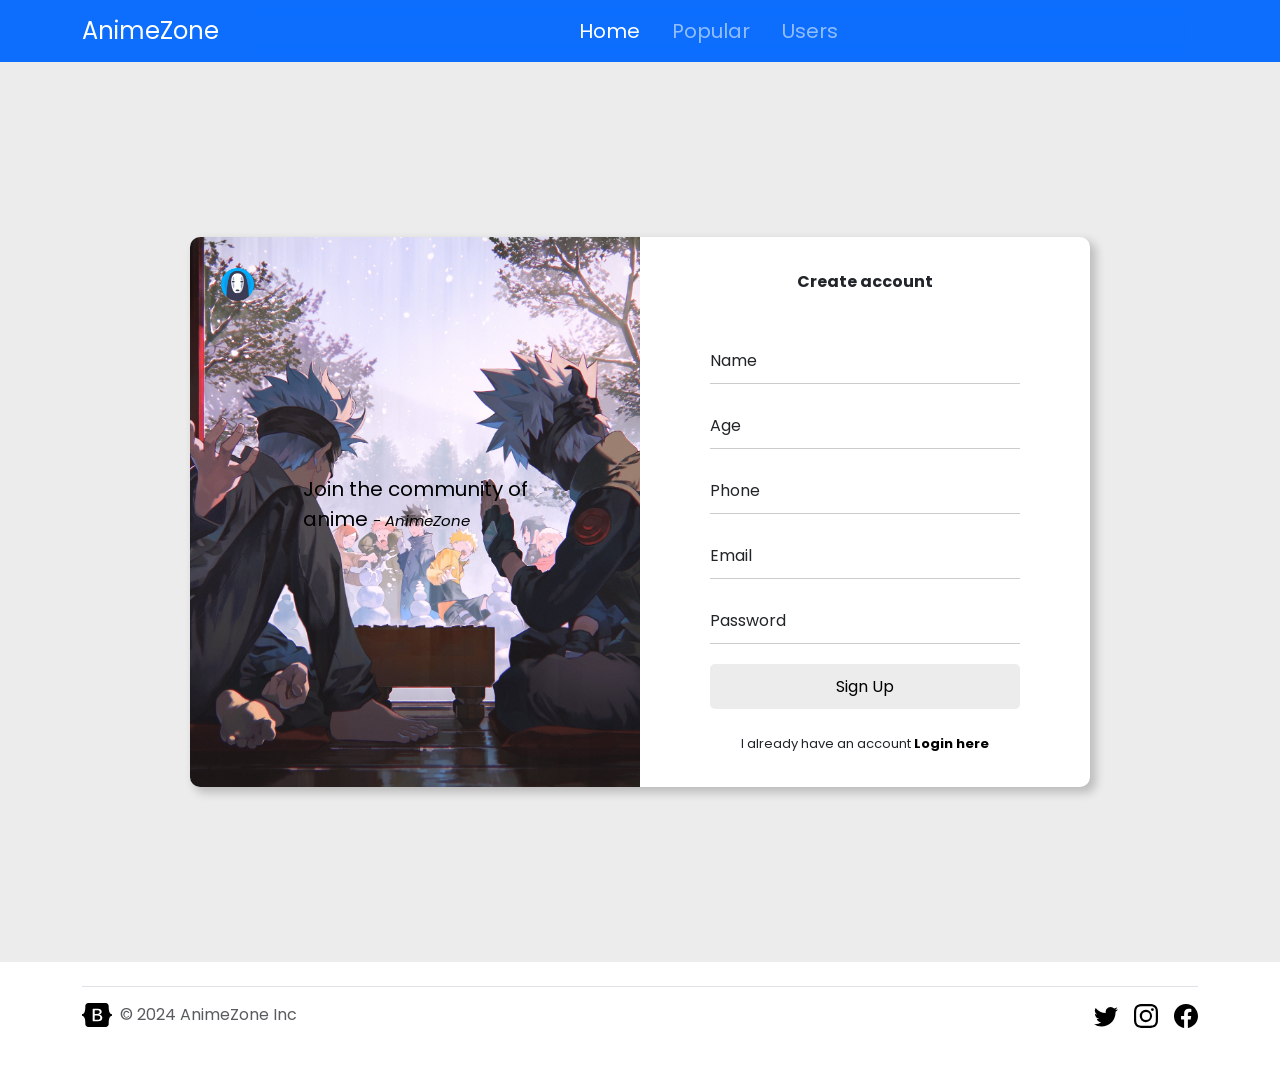
==== signup.html @ 5cd8377d "Sitio Web Responsive con temática libre con bootstrap" ====
<!DOCTYPE html>
<html>
<head>
    <meta charset="UTF-8">
    <meta name="viewport" content="width=device-width, initial-scale=1.0">
    <link rel="stylesheet" href="css/style.css">
    <link rel="stylesheet" href="css/login.css">
    <link href="https://cdn.jsdelivr.net/npm/bootstrap@5.3.3/dist/css/bootstrap.min.css" rel="stylesheet" integrity="sha384-QWTKZyjpPEjISv5WaRU9OFeRpok6YctnYmDr5pNlyT2bRjXh0JMhjY6hW+ALEwIH" crossorigin="anonymous">
    <title>AnimeZone</title>
    <link rel="icon" type="image/x-icon" href="img/favicon.png">
</head>
<body> 

  <!--Navbar/Header-->
  <nav class="navbar navbar-expand-lg navbar-dark bg-primary">
    <div class="container">
        <!--Logo-->
      <a class="navbar-brand fs-4" href="index.html">AnimeZone</a>
      <!--Togle btn-->
      <button class="navbar-toggler shadow-none border-0" type="button" data-bs-toggle="offcanvas" data-bs-target="#offcanvasNavbar" aria-controls="offcanvasNavbar" aria-label="Toggle navigation">
        <spanfixed-top class="navbar-toggler-icon"auto></span>
      </button>
      <!--SideBar-->
      <div class="sidebar offcanvas offcanvas-start" style="background-color: rgba(255, 255, 255, 0.20); backdrop-filter: blur(5px);" tabindex="-1" id="offcanvasNavbar" aria-labelledby="offcanvasNavbarLabel">
        <!--SideBar Header-->
        <div class="offcanvas-header text-white border-bottom">
          <h5 class="offcanvas-title" id="offcanvasNavbarLabel">AnimeZone</h5>
          <button type="button" class="btn-close btn-close-white shadow-none" data-bs-dismiss="offcanvas" aria-label="Close"></button>
        </div>
        <!--SideBar body-->
        <div class="offcanvas-body d-flex flex-column flex-lg-row p-4 p-lg-0">
          <ul class="navbar-nav justify-content-center align-items-center fs-5 flex-grow-1 pe-3">
            <li class="nav-item mx-2">
              <a class="nav-link active" aria-current="page" href="index.html">Home</a>
            </li>
            <li class="nav-item mx-2">
              <a class="nav-link" href="popular.html">Popular</a>
            </li>
              <li class="nav-item mx-2">
                <a class="nav-link" href="users.html">Users</a>
              </li>
          </ul>
        </div>
      </div>
    </div>
  </nav>
    
  <div class="wrapper">
    <div class="container main">
        <div class="row">
            <div class="col-md-6 side-imagen">
                       
                <!-------------      image     ------------->
                
                <img src="img/favicon.png" alt="">
                <div class="text">
                    <p>Join the community of anime <i>- AnimeZone</i></p>
                </div>
                
            </div>

            <div class="col-md-6 right">
                
                <div class="input-box">
                   
                   <header>Create account</header>
                   <div class="input-field">
                    <input type="text" class="input" id="username" autocomplete="on" required> 
                    <label for="name">Name</label> 
                </div>
                <div class="input-field">
                    <input type="number" class="input" id="Age" autocomplete="on" required> 
                    <label for="age">Age</label> 
                </div>
                <div class="input-field">
                    <input type="number" class="input" id="phone" autocomplete="on" required> 
                    <label for="phone">Phone</label> 
                </div>
                   <div class="input-field">
                        <input type="text" class="input" id="email" autocomplete="off" required> 
                        <label for="email">Email</label> 
                    </div> 
                   <div class="input-field">
                        <input type="password" class="input" id="pass" required>
                        <label for="pass">Password</label>
                    </div> 
                   <div class="input-field">
                        
                        <input type="submit" class="submit" value="Sign Up">
                   </div> 
                   <div class="signin">
                    <span>I already have an account <a href="login.html">Login here</a></span>
                   </div>
                </div>  
            </div>
        </div>
    </div>
</div>








<!--Footer-->   
<svg xmlns="http://www.w3.org/2000/svg" style="display: none;">
  <symbol id="bootstrap" viewBox="0 0 118 94">
    <title>AnimeZone</title>
    <path fill-rule="evenodd" clip-rule="evenodd" d="M24.509 0c-6.733 0-11.715 5.893-11.492 12.284.214 6.14-.064 14.092-2.066 20.577C8.943 39.365 5.547 43.485 0 44.014v5.972c5.547.529 8.943 4.649 10.951 11.153 2.002 6.485 2.28 14.437 2.066 20.577C12.794 88.106 17.776 94 24.51 94H93.5c6.733 0 11.714-5.893 11.491-12.284-.214-6.14.064-14.092 2.066-20.577 2.009-6.504 5.396-10.624 10.943-11.153v-5.972c-5.547-.529-8.934-4.649-10.943-11.153-2.002-6.484-2.28-14.437-2.066-20.577C105.214 5.894 100.233 0 93.5 0H24.508zM80 57.863C80 66.663 73.436 72 62.543 72H44a2 2 0 01-2-2V24a2 2 0 012-2h18.437c9.083 0 15.044 4.92 15.044 12.474 0 5.302-4.01 10.049-9.119 10.88v.277C75.317 46.394 80 51.21 80 57.863zM60.521 28.34H49.948v14.934h8.905c6.884 0 10.68-2.772 10.68-7.727 0-4.643-3.264-7.207-9.012-7.207zM49.948 49.2v16.458H60.91c7.167 0 10.964-2.876 10.964-8.281 0-5.406-3.903-8.178-11.425-8.178H49.948z"></path>
  </symbol>
  <symbol id="facebook" viewBox="0 0 16 16">
    <path d="M16 8.049c0-4.446-3.582-8.05-8-8.05C3.58 0-.002 3.603-.002 8.05c0 4.017 2.926 7.347 6.75 7.951v-5.625h-2.03V8.05H6.75V6.275c0-2.017 1.195-3.131 3.022-3.131.876 0 1.791.157 1.791.157v1.98h-1.009c-.993 0-1.303.621-1.303 1.258v1.51h2.218l-.354 2.326H9.25V16c3.824-.604 6.75-3.934 6.75-7.951z"/>
  </symbol>
  <symbol id="instagram" viewBox="0 0 16 16">
      <path d="M8 0C5.829 0 5.556.01 4.703.048 3.85.088 3.269.222 2.76.42a3.917 3.917 0 0 0-1.417.923A3.927 3.927 0 0 0 .42 2.76C.222 3.268.087 3.85.048 4.7.01 5.555 0 5.827 0 8.001c0 2.172.01 2.444.048 3.297.04.852.174 1.433.372 1.942.205.526.478.972.923 1.417.444.445.89.719 1.416.923.51.198 1.09.333 1.942.372C5.555 15.99 5.827 16 8 16s2.444-.01 3.298-.048c.851-.04 1.434-.174 1.943-.372a3.916 3.916 0 0 0 1.416-.923c.445-.445.718-.891.923-1.417.197-.509.332-1.09.372-1.942C15.99 10.445 16 10.173 16 8s-.01-2.445-.048-3.299c-.04-.851-.175-1.433-.372-1.941a3.926 3.926 0 0 0-.923-1.417A3.911 3.911 0 0 0 13.24.42c-.51-.198-1.092-.333-1.943-.372C10.443.01 10.172 0 7.998 0h.003zm-.717 1.442h.718c2.136 0 2.389.007 3.232.046.78.035 1.204.166 1.486.275.373.145.64.319.92.599.28.28.453.546.598.92.11.281.24.705.275 1.485.039.843.047 1.096.047 3.231s-.008 2.389-.047 3.232c-.035.78-.166 1.203-.275 1.485a2.47 2.47 0 0 1-.599.919c-.28.28-.546.453-.92.598-.28.11-.704.24-1.485.276-.843.038-1.096.047-3.232.047s-2.39-.009-3.233-.047c-.78-.036-1.203-.166-1.485-.276a2.478 2.478 0 0 1-.92-.598 2.48 2.48 0 0 1-.6-.92c-.109-.281-.24-.705-.275-1.485-.038-.843-.046-1.096-.046-3.233 0-2.136.008-2.388.046-3.231.036-.78.166-1.204.276-1.486.145-.373.319-.64.599-.92.28-.28.546-.453.92-.598.282-.11.705-.24 1.485-.276.738-.034 1.024-.044 2.515-.045v.002zm4.988 1.328a.96.96 0 1 0 0 1.92.96.96 0 0 0 0-1.92zm-4.27 1.122a4.109 4.109 0 1 0 0 8.217 4.109 4.109 0 0 0 0-8.217zm0 1.441a2.667 2.667 0 1 1 0 5.334 2.667 2.667 0 0 1 0-5.334z"/>
  </symbol>
  <symbol id="twitter" viewBox="0 0 16 16">
    <path d="M5.026 15c6.038 0 9.341-5.003 9.341-9.334 0-.14 0-.282-.006-.422A6.685 6.685 0 0 0 16 3.542a6.658 6.658 0 0 1-1.889.518 3.301 3.301 0 0 0 1.447-1.817 6.533 6.533 0 0 1-2.087.793A3.286 3.286 0 0 0 7.875 6.03a9.325 9.325 0 0 1-6.767-3.429 3.289 3.289 0 0 0 1.018 4.382A3.323 3.323 0 0 1 .64 6.575v.045a3.288 3.288 0 0 0 2.632 3.218 3.203 3.203 0 0 1-.865.115 3.23 3.23 0 0 1-.614-.057 3.283 3.283 0 0 0 3.067 2.277A6.588 6.588 0 0 1 .78 13.58a6.32 6.32 0 0 1-.78-.045A9.344 9.344 0 0 0 5.026 15z"/>
  </symbol>
</svg>

<div class="b-example-divider"></div>

<div class="container">
  <footer class="d-flex flex-wrap justify-content-between align-items-center py-3 my-4 border-top">
    <div class="col-md-4 d-flex align-items-center">
      <a href="/" class="mb-3 me-2 mb-md-0 text-muted text-decoration-none lh-1">
        <svg class="bi" width="30" height="24"><use xlink:href="#bootstrap"/></svg>
      </a>
      <span class="mb-3 mb-md-0 text-muted">&copy; 2024 AnimeZone Inc</span>
    </div>

    <ul class="nav col-md-4 justify-content-end list-unstyled d-flex">
      <li class="ms-3"><a class="text-muted" href="#"><svg class="bi" width="24" height="24"><use xlink:href="#twitter"/></svg></a></li>
      <li class="ms-3"><a class="text-muted" href="#"><svg class="bi" width="24" height="24"><use xlink:href="#instagram"/></svg></a></li>
      <li class="ms-3"><a class="text-muted" href="#"><svg class="bi" width="24" height="24"><use xlink:href="#facebook"/></svg></a></li>
    </ul>
  </footer>
</div>

  </footer>
</div>


    <script src="/docs/5.2/dist/js/bootstrap.bundle.min.js" integrity="sha384-kenU1KFdBIe4zVF0s0G1M5b4hcpxyD9F7jL+jjXkk+Q2h455rYXK/7HAuoJl+0I4" crossorigin="anonymous"></script>


</body>
<script src="https://cdn.jsdelivr.net/npm/bootstrap@5.3.3/dist/js/bootstrap.bundle.min.js" integrity="sha384-YvpcrYf0tY3lHB60NNkmXc5s9fDVZLESaAA55NDzOxhy9GkcIdslK1eN7N6jIeHz" crossorigin="anonymous"></script>
</html>
---- css/style.css ----
/* POPPINS FONT */
@import url('https://fonts.googleapis.com/css2?family=Poppins:wght@400;500;600;700&display=swap');
*{
    font-family: 'Poppins', sans-serif;
}

/*Index*/
@media (max-width: 991px){
    .sidebar{
        background-color: rgba(255, 255, 255, 0.20);
        backdrop-filter: blur(5px);
    }
}

.card-img-top{
    border-radius: 50px;
    padding: 20px;
}
.card{
    border-radius: 30px;
    box-shadow: rgba(0, 0, 0, 0.1) 0px 1px 2px 0px;
}
.card-body{
    padding: 25px;
    margin-top: -15px;
}
.btn-primary{
    border-radius: 50px;
    width: 120px;
}
.btn-primary:hover{
    background-color: black;
    border: none;
}
h3,h5{
    color: rgb(0, 91, 228);
}



/*Register*/

.side-imagen{
    background-image: url("../img/registro.jpeg");
    background-position: center;
    background-size: cover;
    background-repeat: no-repeat;
    border-radius: 10px 0 0 10px;
    position: relative;
}



/*about*/

*{
    padding: 0;
    margin: 0;
    box-sizing: border-box;
}
body{
        background-color: #f9f6f2;
}
.card-img-top{
    border-radius: 50px;
    padding: 20px;
}
.card{
    border-radius: 30px;
    box-shadow: rgba(0, 0, 0, 0.1) 0px 1px 2px 0px;
}
.card-body{
    padding: 25px;
    margin-top: -15px;
}
.btn-primary{
    border-radius: 50px;
    width: 120px;
}
.btn-primary:hover{
    background-color: black;
    border: none;
}
h3,h5{
    color: rgb(0, 91, 228);
}
---- css/login.css ----
/* Login */
.wrapper{
    background: #ececec;
    padding: 0 20px 0 20px;
}
.main{
    display: flex;
    justify-content: center;
    align-items: center;
    min-height: 100vh;
}
.side-image{
    background-image: url("../img/login.png");
    background-position: center;
    background-size: cover;
    background-repeat: no-repeat;
    border-radius: 10px 0 0 10px;
    position: relative;
}
.row{
  width:  900px;
  height: 550px;
  border-radius: 10px;
  background: #fff;
  padding: 0px;
  box-shadow: 5px 5px 10px 1px rgba(0,0,0,0.2);
}
.text{
    position: absolute;
    top: 50%;
    left: 50%;
    transform: translate(-50%, -50%);
}
.text p{
    color: black;
    font-size: 20px; 
}
i{
    font-weight: 400;
    font-size: 15px;
}
.right{
  display: flex;
  justify-content: center;
  align-items: center;
  position: relative;
}
.input-box{
  width: 330px;
  box-sizing: border-box;
}
img{
    width: 35px;
    position: absolute;
    top: 30px;
    left: 30px;
}
.input-box header{
    font-weight: 700;
    text-align: center;
    margin-bottom: 45px;
}
.input-field{
    display: flex;
    flex-direction: column;
    position: relative;
    padding: 0 10px 0 10px;
}
.input{
    height: 45px;
    width: 100%;
    background: transparent;
    border: none;
    border-bottom: 1px solid rgba(0, 0, 0, 0.2);
    outline: none;
    margin-bottom: 20px;
    color: #40414a;
}
.input-box .input-field label{
    position: absolute;
    top: 10px;
    left: 10px;
    pointer-events: none;
    transition: .5s;
}
.input-field input:focus ~ label
   {
    top: -10px;
    font-size: 13px;
  }
  .input-field input:valid ~ label
  {
   top: -10px;
   font-size: 13px;
   color: #5d5076;
 }
 .input-field .input:focus, .input-field .input:valid{
    border-bottom: 1px solid #743ae1;
 }
 .submit{
    border: none;
    outline: none;
    height: 45px;
    background: #ececec;
    border-radius: 5px;
    transition: .4s;
 }
 .submit:hover{
    background: rgba(37, 95, 156, 0.937);
    color: #fff;
 }
 .signin{
    text-align: center;
    font-size: small;
    margin-top: 25px;
}
span a{
    text-decoration: none;
    font-weight: 700;
    color: #000;
    transition: .5s;
}
span a:hover{
    text-decoration: underline;
    color: #000;
}

@media only screen and (max-width: 991px){
    .side-image{
        border-radius: 10px 10px 0 0;
    }
    img{
        width: 35px;
        position: absolute;
        top: 20px;
        left: 47%;
    }
    .text{
        position: absolute;
        top: 70%;
        text-align: center;
    }
    .text p, i{
        font-size: 16px;
    }
    .row{
        max-width:520px;
        width: 100%;
        height: 850px;
    }

    .side-imagen{
        border-radius: 10px 10px 0 0;
    }
}
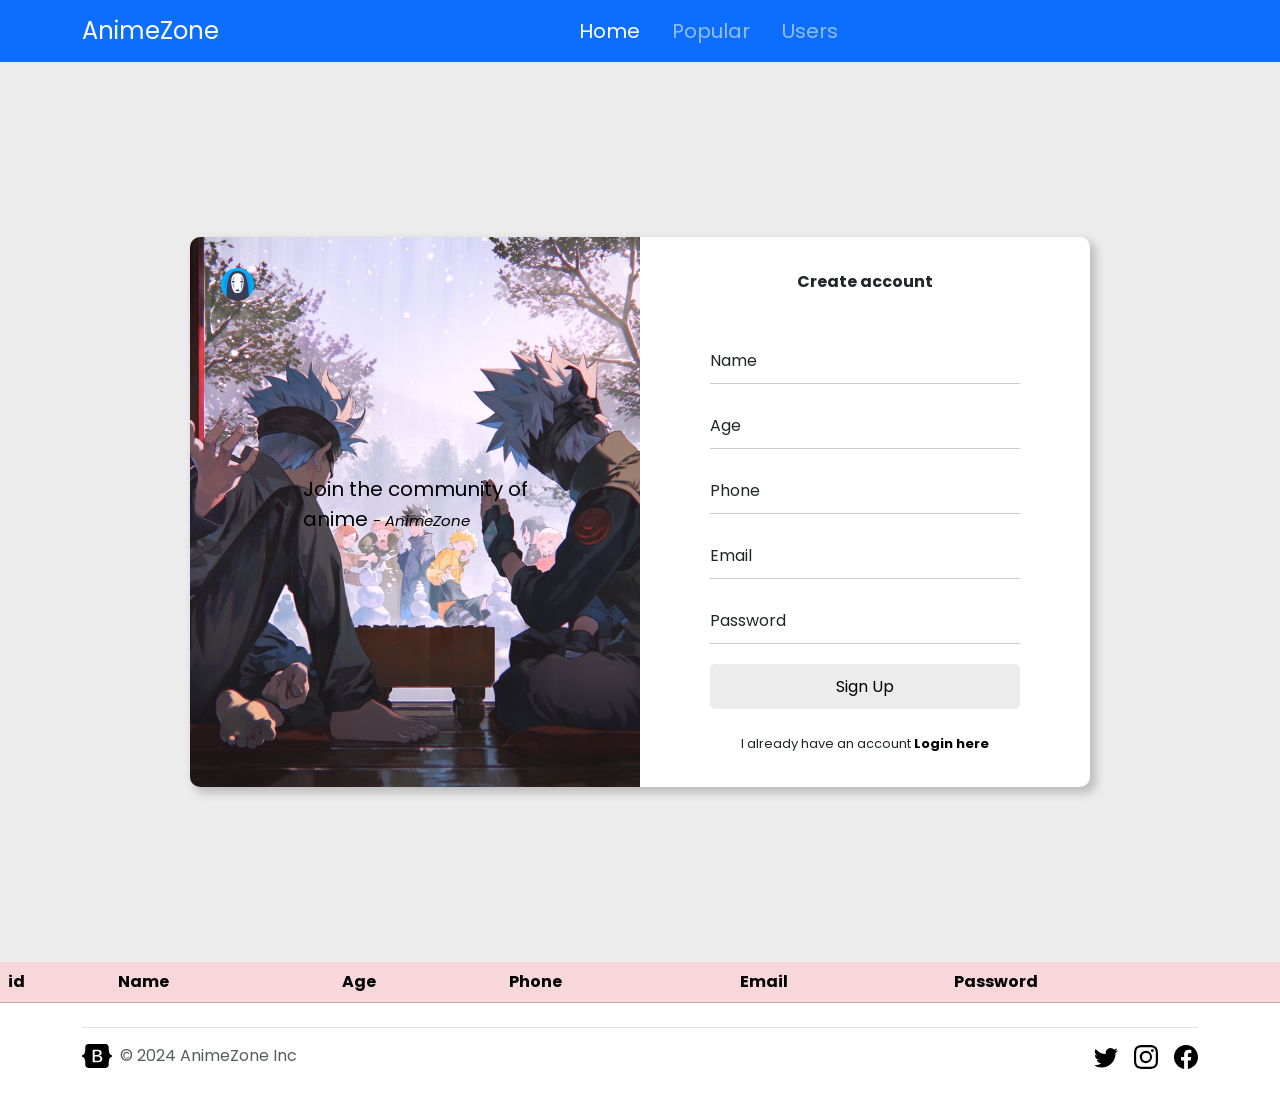
==== commit 4852a328: "json table" ====
--- a/signup.html
+++ b/signup.html
@@ -77,7 +77,7 @@
                     <label for="phone">Phone</label> 
                 </div>
                    <div class="input-field">
-                        <input type="text" class="input" id="email" autocomplete="off" required> 
+                        <input type="text" class="input" id="email" autocomplete="on" required> 
                         <label for="email">Email</label> 
                     </div> 
                    <div class="input-field">
@@ -86,7 +86,8 @@
                     </div> 
                    <div class="input-field">
                         
-                        <input type="submit" class="submit" value="Sign Up">
+                        <input type="submit" class="submit"  onclick="registros()" value="Sign Up">
+                        <!--<input type="submit" class="submit2"  onclick="listarUsuarios()" value="List users">-->
                    </div> 
                    <div class="signin">
                     <span>I already have an account <a href="login.html">Login here</a></span>
@@ -99,6 +100,22 @@
 
 
 
+
+
+<!--Table Users-->
+  <table class="table table-striped table-hover">
+    <thead class="table-danger">
+      <tr>
+        <th scope="col">id</th>
+        <th scope="col">Name</th>
+        <th scope="col">Age</th>
+        <th scope="col">Phone</th>
+        <th scope="col">Email</th>
+        <th scope="col">Password</th>
+      </tr>
+    </thead>
+    <tbody id="tableData"></tbody>
+  </table>
 
 
 
@@ -146,7 +163,7 @@
 
     <script src="/docs/5.2/dist/js/bootstrap.bundle.min.js" integrity="sha384-kenU1KFdBIe4zVF0s0G1M5b4hcpxyD9F7jL+jjXkk+Q2h455rYXK/7HAuoJl+0I4" crossorigin="anonymous"></script>
 
-
+<script src="js/registro.js"></script>
 </body>
 <script src="https://cdn.jsdelivr.net/npm/bootstrap@5.3.3/dist/js/bootstrap.bundle.min.js" integrity="sha384-YvpcrYf0tY3lHB60NNkmXc5s9fDVZLESaAA55NDzOxhy9GkcIdslK1eN7N6jIeHz" crossorigin="anonymous"></script>
 </html>
